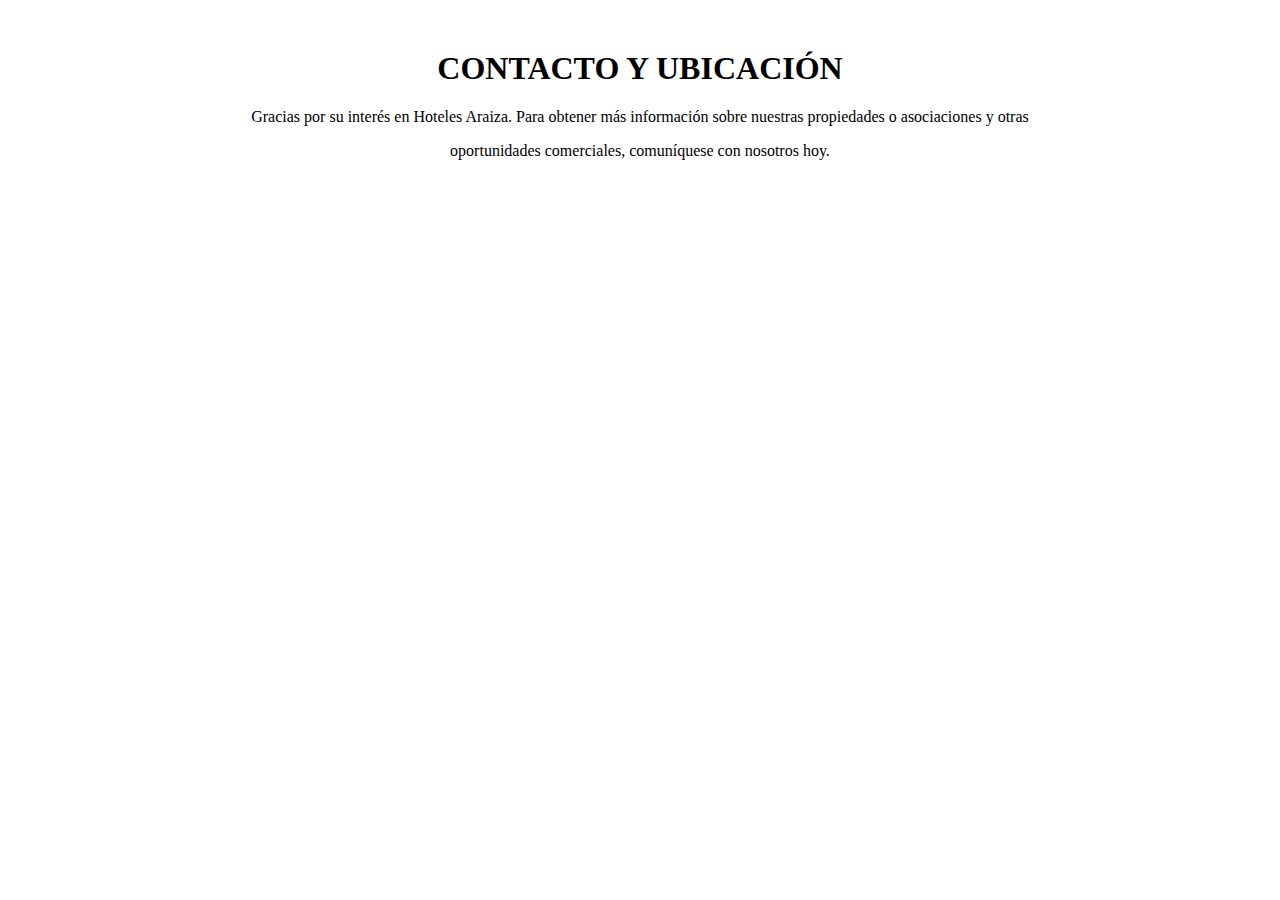
==== html/contacto.html @ 0eb6b9bc "a" ====
<!DOCTYPE html>
<html lang="es">
<head>
    <meta charset="UTF-8">
    <meta name="viewport" content="width=device-width, initial-scale=1.0">
    <title>Contacto y Ubicación</title>
    <link rel="stylesheet" href="styles.css">
    <style>
        header {
            text-align: center;
            margin: 50px auto;
            width: 80%;
        }
    </style>
</head>
<body>
    <header>
        <h1>CONTACTO Y UBICACIÓN</h1>
        <p>Gracias por su interés en Hoteles Araiza. Para obtener más información sobre nuestras propiedades o asociaciones y otras</p>
        <p> oportunidades comerciales, comuníquese con nosotros hoy.</p>
    </header>
    
    
</body>
</html>
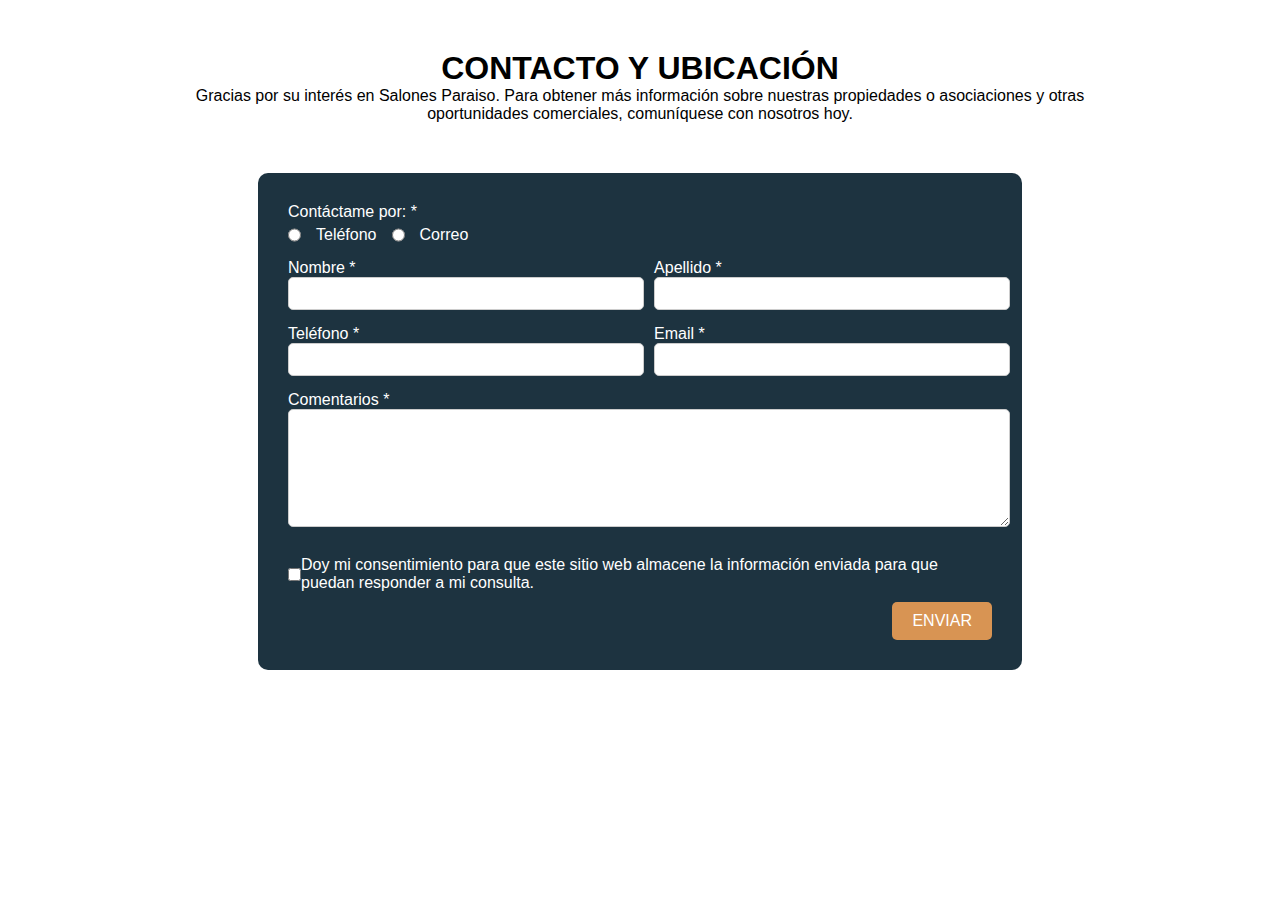
==== commit da10593c: "a" ====
--- a/html/contacto.html
+++ b/html/contacto.html
@@ -4,22 +4,62 @@
     <meta charset="UTF-8">
     <meta name="viewport" content="width=device-width, initial-scale=1.0">
     <title>Contacto y Ubicación</title>
-    <link rel="stylesheet" href="styles.css">
-    <style>
-        header {
-            text-align: center;
-            margin: 50px auto;
-            width: 80%;
-        }
-    </style>
+    <link rel="stylesheet" href="../css/contacto.css">
+    <link rel="stylesheet" href="../css/styles.css">
 </head>
 <body>
     <header>
         <h1>CONTACTO Y UBICACIÓN</h1>
-        <p>Gracias por su interés en Hoteles Araiza. Para obtener más información sobre nuestras propiedades o asociaciones y otras</p>
-        <p> oportunidades comerciales, comuníquese con nosotros hoy.</p>
+        <p>Gracias por su interés en Salones Paraiso. Para obtener más información sobre nuestras propiedades o asociaciones y otras oportunidades comerciales, comuníquese con nosotros hoy.</p>
     </header>
-    
-    
+
+    <div class="fondo_1">
+        <form class="contact-form">
+            
+            <div class="contact-option">
+                <label class="contact-label">Contáctame por: *</label>
+                <div class="radio-group">
+                    <input type="radio" id="telefono" name="contacto">
+                    <label for="telefono">Teléfono</label>
+                    <input type="radio" id="correo" name="contacto">
+                    <label for="correo">Correo</label>
+                </div>
+            </div>
+
+            <div class="input-row">
+                <div class="input-group">
+                    <label for="nombre">Nombre *</label>
+                    <input type="text" id="nombre">
+                </div>
+                <div class="input-group">
+                    <label for="apellido">Apellido *</label>
+                    <input type="text" id="apellido">
+                </div>
+            </div>
+
+            <div class="input-row">
+                <div class="input-group">
+                    <label for="telefono-input">Teléfono *</label>
+                    <input type="text" id="telefono-input">
+                </div>
+                <div class="input-group">
+                    <label for="email">Email *</label>
+                    <input type="email" id="email">
+                </div>
+            </div>
+
+            <div class="full-width">
+                <label for="comentarios">Comentarios *</label>
+                <textarea id="comentarios"></textarea>
+            </div>
+
+            <div class="checkbox">
+                <input type="checkbox" id="consentimiento">
+                <label for="consentimiento">Doy mi consentimiento para que este sitio web almacene la información enviada para que puedan responder a mi consulta.</label>
+            </div>
+
+            <button type="submit" class="submit-btn">ENVIAR</button>
+        </form>
+    </div>
 </body>
 </html>
--- a/css/contacto.css
+++ b/css/contacto.css
@@ -0,0 +1,92 @@
+header {
+    text-align: center;
+    margin: 50px auto;
+    width: 75%;
+}
+
+.fondo_1 {
+    background-color: var(--segundo); 
+    width: 55%;
+    padding: 30px;
+    display: flex;
+    justify-content: center;
+    align-items: center;
+    color: white;
+    position: relative;
+    margin: 0 auto; /* Centra horizontalmente */
+    border-radius: 10px;
+}
+
+.contact-form {
+    width: 100%;
+    display: flex;
+    flex-direction: column;
+}
+
+.contact-option {
+    display: flex;
+    flex-direction: column;
+    margin-bottom: 15px;
+}
+
+.radio-group {
+    display: flex;
+    gap: 15px;
+    margin-top: 5px;
+}
+
+/* Acomoda los inputs en dos columnas */
+.input-row {
+    display: flex;
+    justify-content: space-between;
+    gap: 20px;
+    margin-bottom: 15px;
+}
+
+.input-group {
+    width: 48%; /* Tamaño para que quepan en una fila */
+    display: flex;
+    flex-direction: column;
+}
+
+.input-group input {
+    width: 100%;
+    padding: 8px;
+    border-radius: 5px;
+    border: 1px solid #ccc;
+}
+
+.full-width {
+    width: 100%;
+    margin-bottom: 15px;
+}
+
+.full-width textarea {
+    width: 100%;
+    height: 100px;
+    padding: 8px;
+    border-radius: 5px;
+    border: 1px solid #ccc;
+}
+
+.checkbox {
+    margin: 10px 0;
+    display: flex;
+    align-items: center;
+}
+
+/* Estiliza el botón y lo pone en la esquina inferior derecha */
+.submit-btn {
+    background-color: #d89453;
+    border: none;
+    padding: 10px 20px;
+    color: white;
+    cursor: pointer;
+    border-radius: 5px;
+    font-size: 16px;
+    align-self: flex-end;
+}
+
+.submit-btn:hover {
+    background-color: #b4783f;
+}
--- a/css/styles.css
+++ b/css/styles.css
@@ -0,0 +1,21 @@
+
+*{
+    margin: 0;
+    padding: 0;
+    font-family: "Quattrocento Sans", sans-serif;
+    font-style: normal;
+}
+
+:root{
+    --primer: #DC994D;
+    --segundo: #1D3340;
+    --tercer: #FFFF;
+}
+
+ul{
+    list-style: none;
+}
+
+a{
+    text-decoration: none;
+}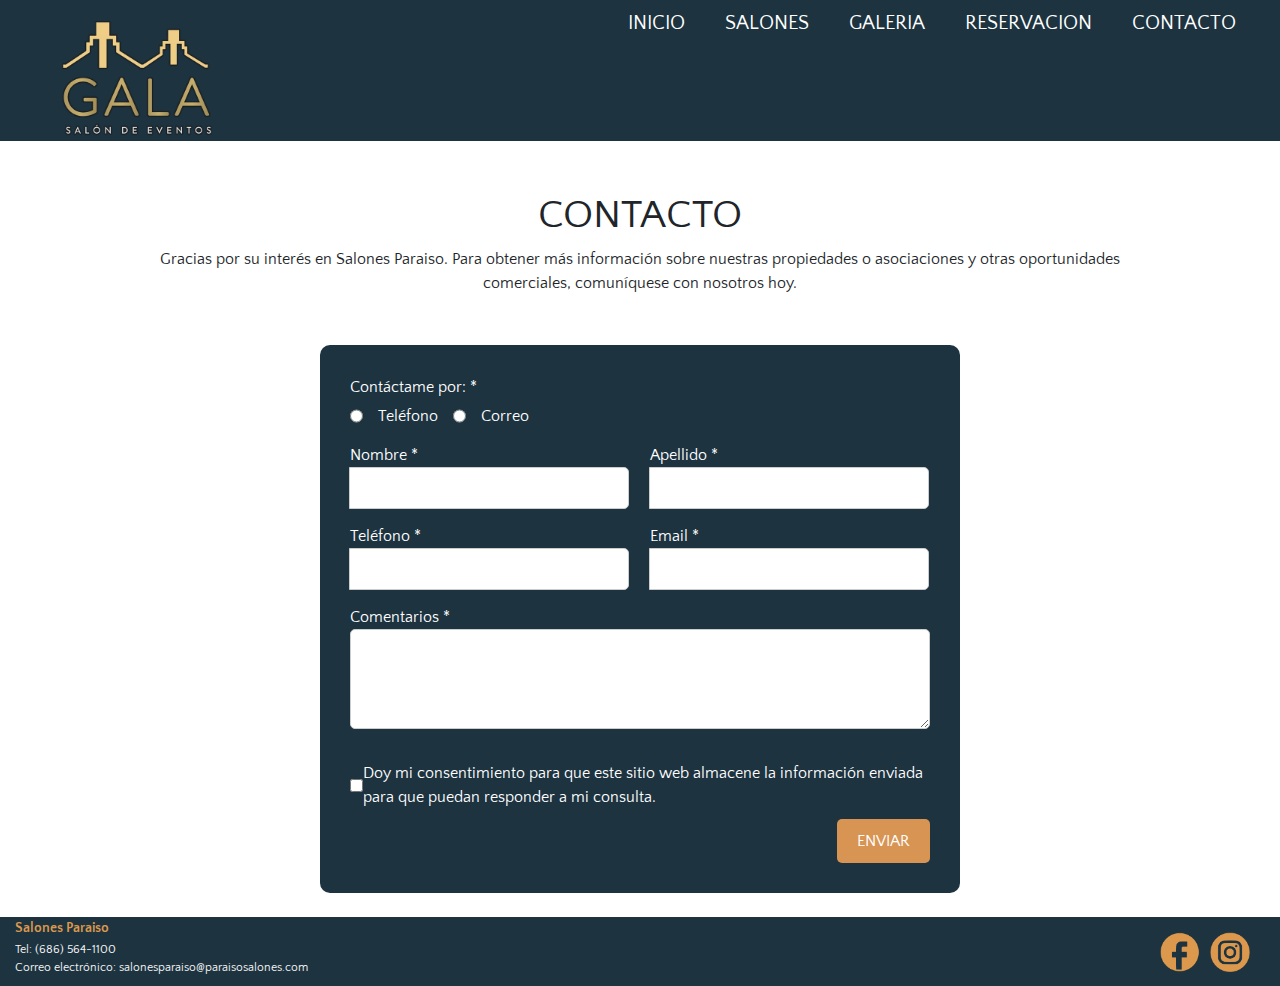
==== commit 9193b063: "a" ====
--- a/html/contacto.html
+++ b/html/contacto.html
@@ -3,13 +3,27 @@
 <head>
     <meta charset="UTF-8">
     <meta name="viewport" content="width=device-width, initial-scale=1.0">
-    <title>Contacto y Ubicación</title>
+    <title>Contacto</title>
     <link rel="stylesheet" href="../css/contacto.css">
     <link rel="stylesheet" href="../css/styles.css">
+        <!-- Google fonts -->
+        <link rel="preconnect" href="https://fonts.googleapis.com">
+        <link rel="preconnect" href="https://fonts.gstatic.com" crossorigin>
+        <link href="https://fonts.googleapis.com/css2?family=Quattrocento+Sans:ital,wght@0,400;0,700;1,400;1,700&display=swap" rel="stylesheet">
+        <!-- Bootstrap -->
+        <link href="https://cdn.jsdelivr.net/npm/bootstrap@5.3.3/dist/css/bootstrap.min.css" rel="stylesheet" integrity="sha384-QWTKZyjpPEjISv5WaRU9OFeRpok6YctnYmDr5pNlyT2bRjXh0JMhjY6hW+ALEwIH" crossorigin="anonymous">
+        <script src="https://cdn.jsdelivr.net/npm/bootstrap@5.3.3/dist/js/bootstrap.bundle.min.js" integrity="sha384-YvpcrYf0tY3lHB60NNkmXc5s9fDVZLESaAA55NDzOxhy9GkcIdslK1eN7N6jIeHz" crossorigin="anonymous"></script>
+        <!-- footer y navegador -->
+        <script src="/js/footer.js"></script>
+        <script src="/js/navegador.js"></script>
+        <link rel="stylesheet" href="/css/footer.css">
+        <link rel="stylesheet" href="/css/navegador_salon.css">
+        
 </head>
 <body>
+    <div class="navegador"></div>
     <header>
-        <h1>CONTACTO Y UBICACIÓN</h1>
+        <h1>CONTACTO</h1>
         <p>Gracias por su interés en Salones Paraiso. Para obtener más información sobre nuestras propiedades o asociaciones y otras oportunidades comerciales, comuníquese con nosotros hoy.</p>
     </header>
 
@@ -60,6 +74,10 @@
 
             <button type="submit" class="submit-btn">ENVIAR</button>
         </form>
+        
     </div>
+    <br>
+    
+    <div class="footer"></div>
 </body>
 </html>
--- a/css/contacto.css
+++ b/css/contacto.css
@@ -6,7 +6,7 @@
 
 .fondo_1 {
     background-color: var(--segundo); 
-    width: 55%;
+    width: 50%;
     padding: 30px;
     display: flex;
     justify-content: center;
--- a/css/footer.css
+++ b/css/footer.css
@@ -0,0 +1,41 @@
+.footer {
+    background-color: #1D3340;
+    font-size: 12px; /* Smaller text size */
+    color: whitesmoke;
+    margin-top: auto;
+    display: flex;
+    justify-content: space-between;
+    align-items: center;
+}
+
+.footer-content {
+    display: flex;
+    justify-content: space-between;
+    width: 100%;
+    align-items: center;
+}
+
+.footer-text {
+    margin-top: 10px;
+    margin-left: 15px;
+    text-align: left;
+    line-height: 0.2; /* Reduce line spacing */
+}
+
+.footer-text p:first-of-type {
+    color: #DC994D; /* Make the first paragraph black */
+    padding-bottom: 3px;
+    font-size: 14px;
+    font-weight: bold;
+}
+
+.footer-icons {
+    display: flex;
+    gap: 10px;
+    margin-right: 15px;
+}
+
+.footer-icons a img {
+    width: 40px; /* Adjust the width as needed */
+    height: 40px; /* Adjust the height as needed */
+}--- a/css/navegador_salon.css
+++ b/css/navegador_salon.css
@@ -0,0 +1,38 @@
+:root {
+    --primer: #DC994D;
+    --segundo: #1D3340;
+    --tercer: #FFFFFF;
+}
+
+.navbar{
+    padding: 0px;
+    background-color: var(--segundo) !important;
+}
+.navbar-brand {
+    color: whitesmoke;
+    font-size: 36px;
+    padding-top: 20px;
+    padding-left: 50px;
+    font-style: italic;
+}
+
+.navbar-brand img {
+    width: 150px;
+    height: auto;
+}
+
+.align-top {
+    align-items: flex-start !important;
+}
+
+.navbar-nav .nav-link {
+    color: white !important;  /* Make the text white */
+    transition: background-color 0.3s ease-in-out; /* Smooth transition */
+    font-size: 20px;
+}
+
+.navbar-nav .nav-link:hover {
+    background-color: var(--primer);  /* Change background to blue when hovered */
+    color: white !important; /* Ensure text remains white */
+}
+
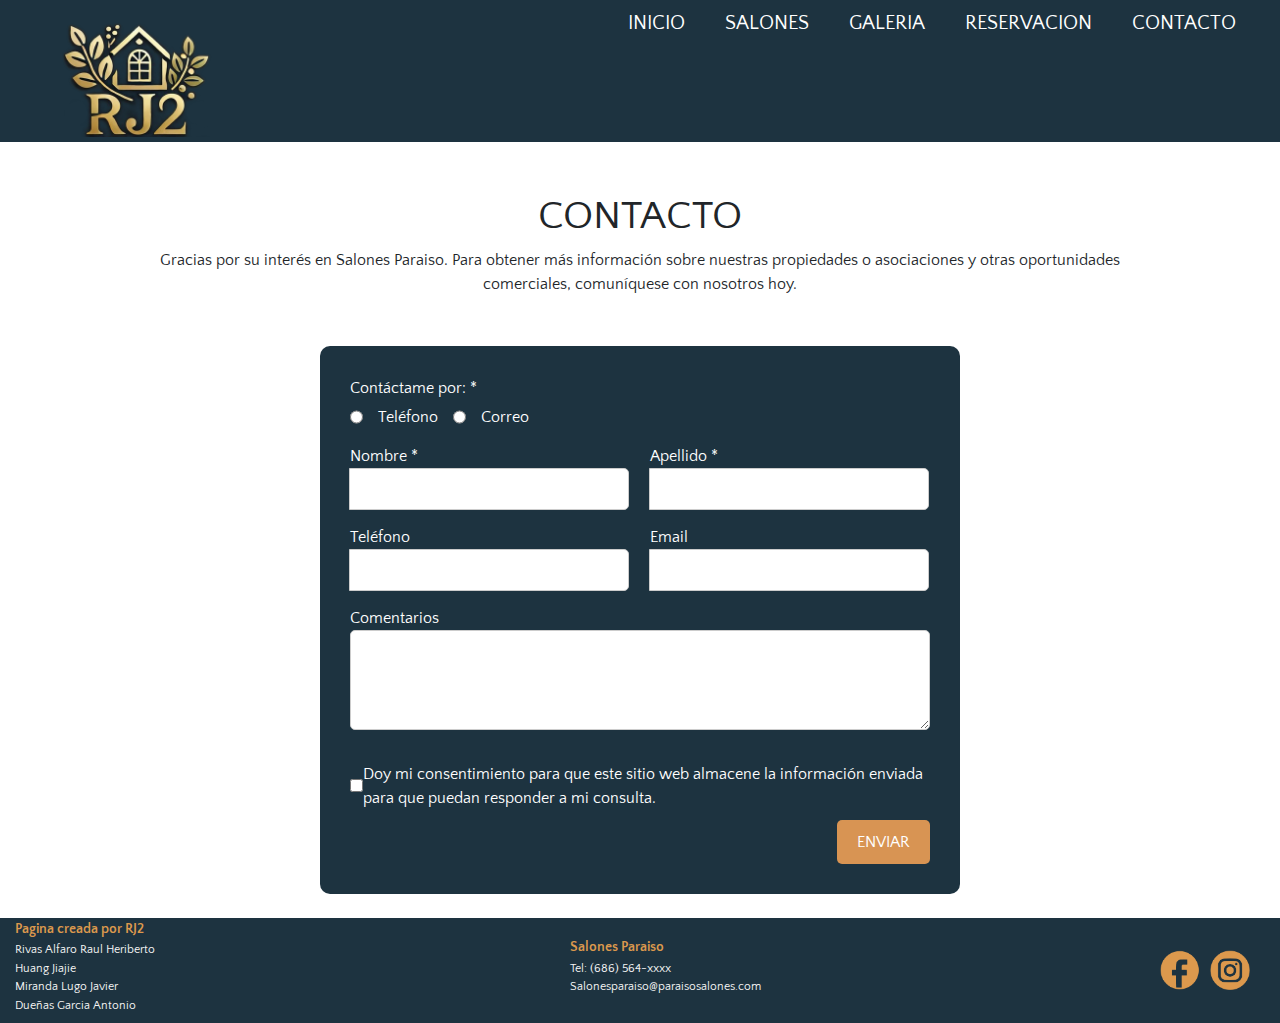
==== commit 25c1fd64: "a" ====
--- a/html/contacto.html
+++ b/html/contacto.html
@@ -53,17 +53,17 @@
 
             <div class="input-row">
                 <div class="input-group">
-                    <label for="telefono-input">Teléfono *</label>
+                    <label for="telefono-input">Teléfono </label>
                     <input type="text" id="telefono-input">
                 </div>
                 <div class="input-group">
-                    <label for="email">Email *</label>
+                    <label for="email">Email </label>
                     <input type="email" id="email">
                 </div>
             </div>
 
             <div class="full-width">
-                <label for="comentarios">Comentarios *</label>
+                <label for="comentarios">Comentarios </label>
                 <textarea id="comentarios"></textarea>
             </div>
 
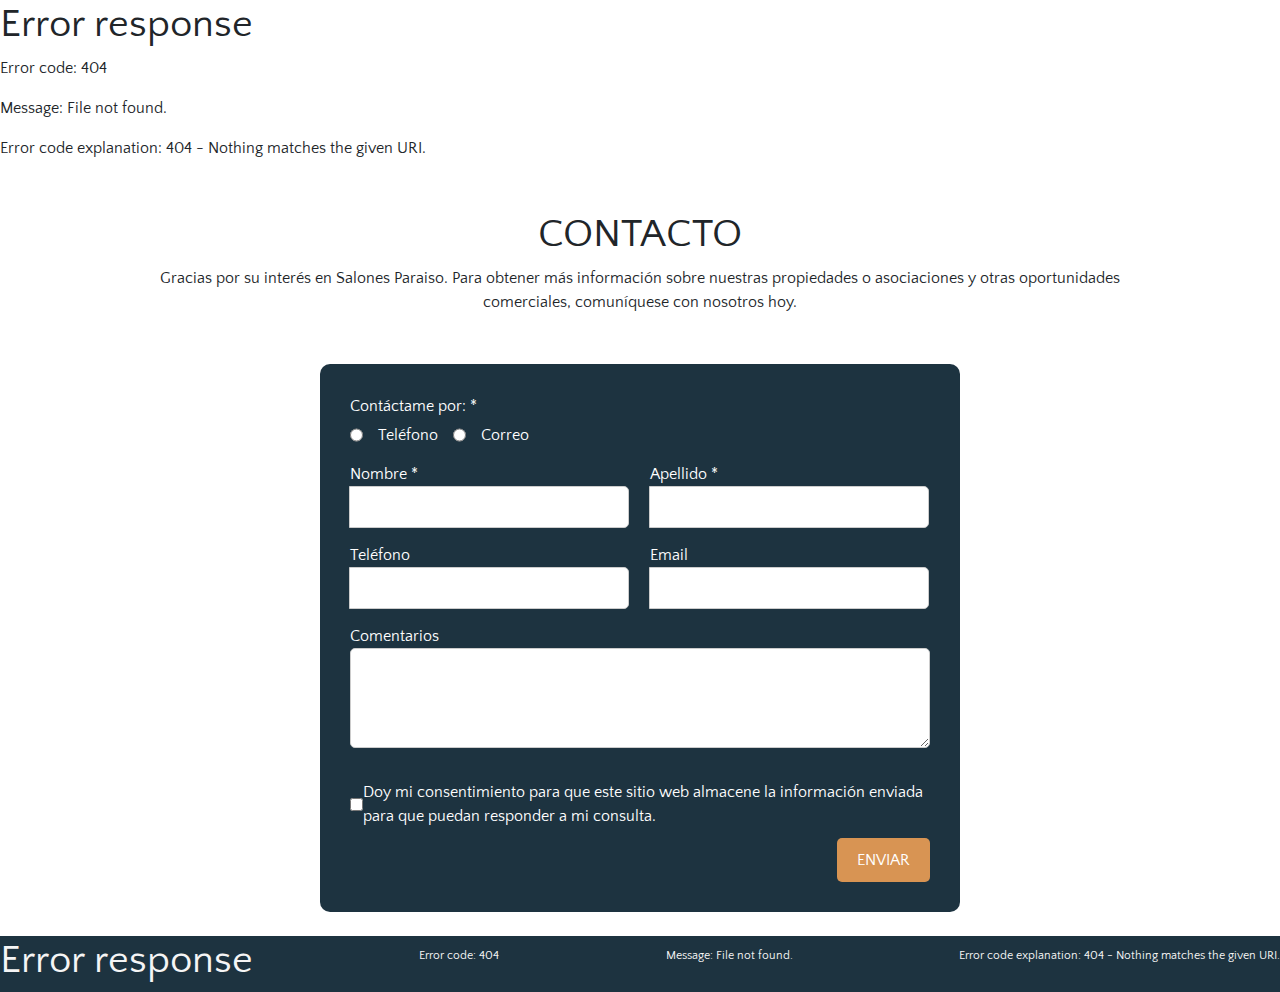
==== commit f0138ece: "direcciones relativas" ====
--- a/html/contacto.html
+++ b/html/contacto.html
@@ -14,14 +14,34 @@
         <link href="https://cdn.jsdelivr.net/npm/bootstrap@5.3.3/dist/css/bootstrap.min.css" rel="stylesheet" integrity="sha384-QWTKZyjpPEjISv5WaRU9OFeRpok6YctnYmDr5pNlyT2bRjXh0JMhjY6hW+ALEwIH" crossorigin="anonymous">
         <script src="https://cdn.jsdelivr.net/npm/bootstrap@5.3.3/dist/js/bootstrap.bundle.min.js" integrity="sha384-YvpcrYf0tY3lHB60NNkmXc5s9fDVZLESaAA55NDzOxhy9GkcIdslK1eN7N6jIeHz" crossorigin="anonymous"></script>
         <!-- footer y navegador -->
-        <script src="/js/footer.js"></script>
-        <script src="/js/navegador.js"></script>
-        <link rel="stylesheet" href="/css/footer.css">
-        <link rel="stylesheet" href="/css/navegador_salon.css">
+        <script src="../js/footer.js"></script>
+        <script src="../js/navegador.js"></script>
+        <link rel="stylesheet" href="../css/footer.css">
+        <link rel="stylesheet" href="../css/navegador_salon.css">
         
 </head>
 <body>
-    <div class="navegador"></div>
+    <div class="navegador">
+        <nav class="navbar navbar-expand-lg navbar-transparent bg-transparent">
+            <div class="container-fluid align-top">
+                <a class="navbar-brand" href="../index.html">
+                    <img src="../img/logo2.png" alt="Logo">
+                </a>
+                <button class="navbar-toggler" type="button" data-bs-toggle="collapse" data-bs-target="#navbarNavAltMarkup" aria-controls="navbarNavAltMarkup" aria-expanded="false" aria-label="Toggle navigation">
+                    <span class="navbar-toggler-icon custom-toggler"></span>
+                </button>
+                <div class="collapse navbar-collapse" id="navbarNavAltMarkup">
+                    <div class="navbar-nav ms-auto">
+                    <a class="nav-link active me-4" href="../index.html">INICIO</a>
+                    <a class="nav-link active me-4" href="./salones.html">SALONES</a>
+                    <a class="nav-link active me-4" href="./galeria.html">GALERIA</a>
+                    <a class="nav-link active me-4" href="./reservacion.html">RESERVACION</a>
+                    <a class="nav-link active me-4" href="./contacto.html">CONTACTO</a>
+                    </div>
+                </div>
+            </div>
+        </nav>
+    </div>
     <header>
         <h1>CONTACTO</h1>
         <p>Gracias por su interés en Salones Paraiso. Para obtener más información sobre nuestras propiedades o asociaciones y otras oportunidades comerciales, comuníquese con nosotros hoy.</p>
@@ -78,6 +98,33 @@
     </div>
     <br>
     
-    <div class="footer"></div>
+    <div class="footer"><div class="footer-content">
+        <div class="footer-text">
+            <p>Pagina creada por RJ2</p>
+            <p>Rivas Alfaro Raul Heriberto</p>    
+            <p>Huang Jiajie</p>
+            <p>Miranda Lugo Javier</p>
+            <p>Dueñas Garcia Antonio</p>
+        </div>
+    
+        <div class="footer-text">
+            <p>Salones Paraiso</p>
+            <p>Tel: (686) 564-xxxx</p>    
+            <p>Salonesparaiso@paraisosalones.com</p>
+            </div>
+    
+        <div class="footer-icons">
+            <div class="footer-icons">
+                <a href="https://www.facebook.com" target="_blank">
+                    <img src="../img/fb_icon.png" alt="Facebook Icon">
+                </a>
+                <a href="https://www.instagram.com" target="_blank">
+                    <img src="../img/insta_icon.png" alt="Instagram Icon">
+                </a>
+            </div>
+        </div>
+        
+    </div>
+    </div>
 </body>
 </html>
